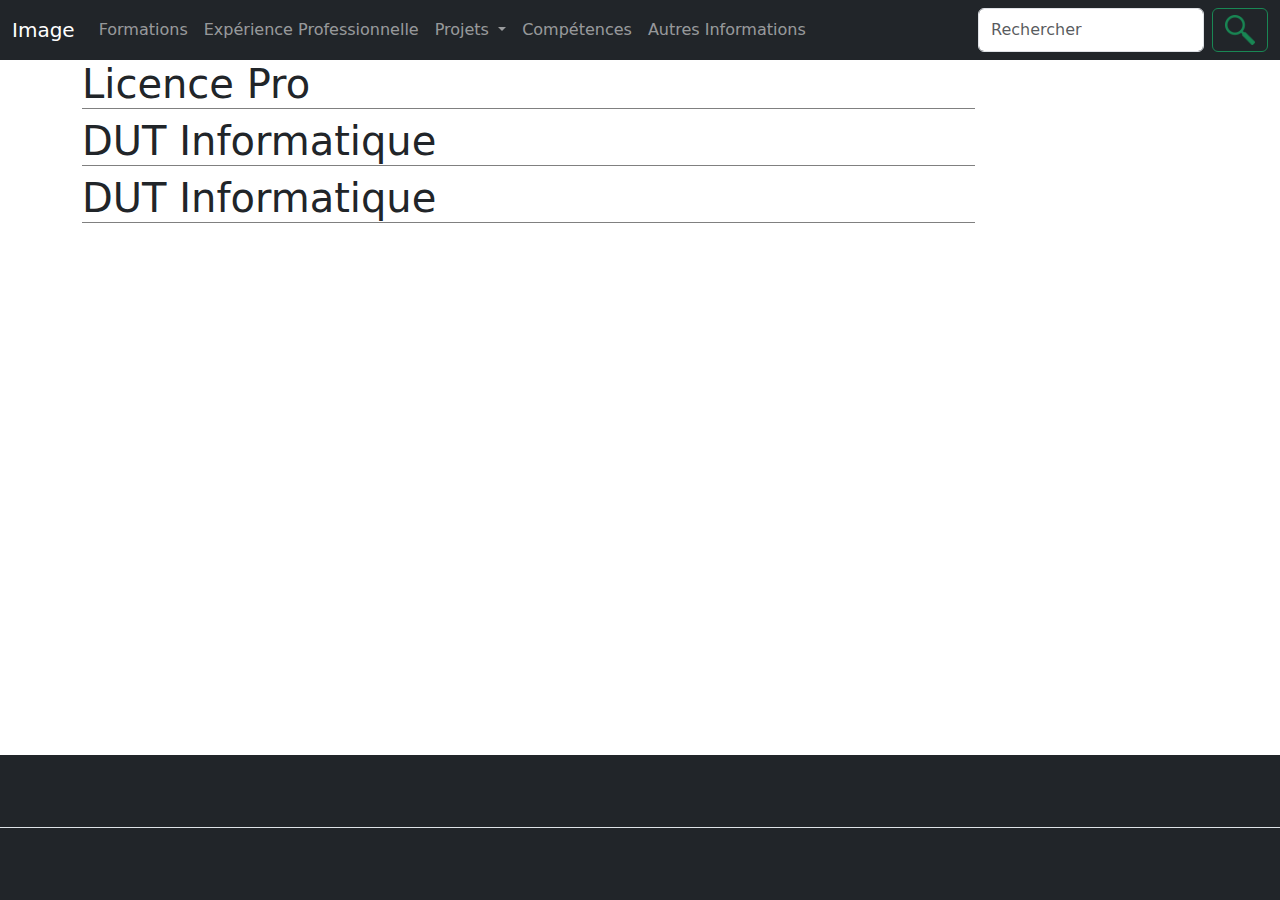
==== formation.html @ 3f58f54f "liens vers formations" ====
<!DOCTYPE html>
<html lang="en">
<head>
	<title>Cléis BENOIT-GONIN</title>
	<meta charset="utf-8">
	<meta name="viewport" content="width=device-width, initial-scale=1">
	<link rel="stylesheet" href="style.css">
	<link href="https://cdn.jsdelivr.net/npm/bootstrap@5.0.0/dist/css/bootstrap.min.css" rel="stylesheet" >
    <script src="https://cdn.jsdelivr.net/npm/@popperjs/core@2.9.2/dist/umd/popper.min.js" ></script>
    <script src="https://cdn.jsdelivr.net/npm/bootstrap@5.0.1/dist/js/bootstrap.min.js" integrity="sha384-Atwg2Pkwv9vp0ygtn1JAojH0nYbwNJLPhwyoVbhoPwBhjQPR5VtM2+xf0Uwh9KtT" crossorigin="anonymous"></script>
    
    <!-- Custom styles for this template -->
    <link href="sticky-footer.css" rel="stylesheet">

</head>
<body>
<div class="d-flex flex-column min-vh-100">

    <nav class="navbar navbar-expand-lg navbar-dark bg-dark">
	<div class="container-fluid">
    <a class="navbar-brand" href="index.html">Image</a>
    
	<button class="navbar-toggler" type="button" data-bs-toggle="collapse" data-bs-target="#navbarNavDarkDropdown" aria-controls="navbarNavDarkDropdown" aria-expanded="false" aria-label="Toggle navigation">
      <span class="navbar-toggler-icon"></span>
    
	</button>
    
	<div class="collapse navbar-collapse" id="navbarNavDarkDropdown">
      <ul class="navbar-nav me-auto mb-2 mb-md-0">
	  <li class="nav-item">
		<a class="nav-link" href="formation.html">Formations</a>
		</li>
		<li class="nav-item">
		<a class="nav-link" href="#">Expérience Professionnelle</a>
		</li>
        <li class="nav-item dropdown">
          <a class="nav-link dropdown-toggle" href="#" id="navbarDarkDropdownMenuLink" role="button" data-bs-toggle="dropdown" aria-expanded="false">
            Projets
          </a>
          <ul class="dropdown-menu dropdown-menu-dark" aria-labelledby="navbarDarkDropdownMenuLink">
            <li><a class="dropdown-item" href="#">Licence Pro MPGE</a></li>
            <li><a class="dropdown-item" href="#">DUT Informatique</a></li>
            <li><a class="dropdown-item" href="#">Lycée</a></li>
          </ul>
        </li>
		<li class="nav-item">
		<a class="nav-link" href="#">Compétences</a>
		</li>
		<li class="nav-item">
		<a class="nav-link" href="#">Autres Informations</a>
		</li>
      </ul>
	  
	  <form class="d-flex">
          <input class="form-control me-2" type="search" placeholder="Rechercher" aria-label="Search">
          <button class="btn btn-outline-success" type="submit"><img src="loupe.png" style="width:30px"></button>
        </form>
    </div>
  </div>
</nav>


    <main class="flex-fill" style="center">
	<div class="container">
	<div class="row">
	<div class="col-lg-12">
	<h1 style="inline">Licence Pro</h1>
	<h1>DUT Informatique</h1>
	<h1>DUT Informatique</h1>
	</div>
	</div>
	</div>
    </main>
	
	
<footer class="footer mt-auto py-3 bg-dark">
<ul class="nav justify-content-center border-bottom pb-3 mb-3">
      <li class="nav-item"><a href="index.html" class="nav-link px-2 text-muted">Accueil</a></li>
      <li class="nav-item"><a href="mentions.html" class="nav-link px-2 text-muted">Mentions légales</a></li>
      <li class="nav-item"><a href="contact.html" class="nav-link px-2 text-muted">Contact</a></li>
    </ul>
    <p class="text-center text-muted">&copy; 2021 ENSG, Cléis BENOIT-GONIN</p>
  </footer>
</div>

  <!--<script src="../assets/dist/js/bootstrap.bundle.min.js"></script>-->
</body>
</html>
---- style.css ----
h1 {
   border-bottom: 1px solid #808080;
   width:80%
}
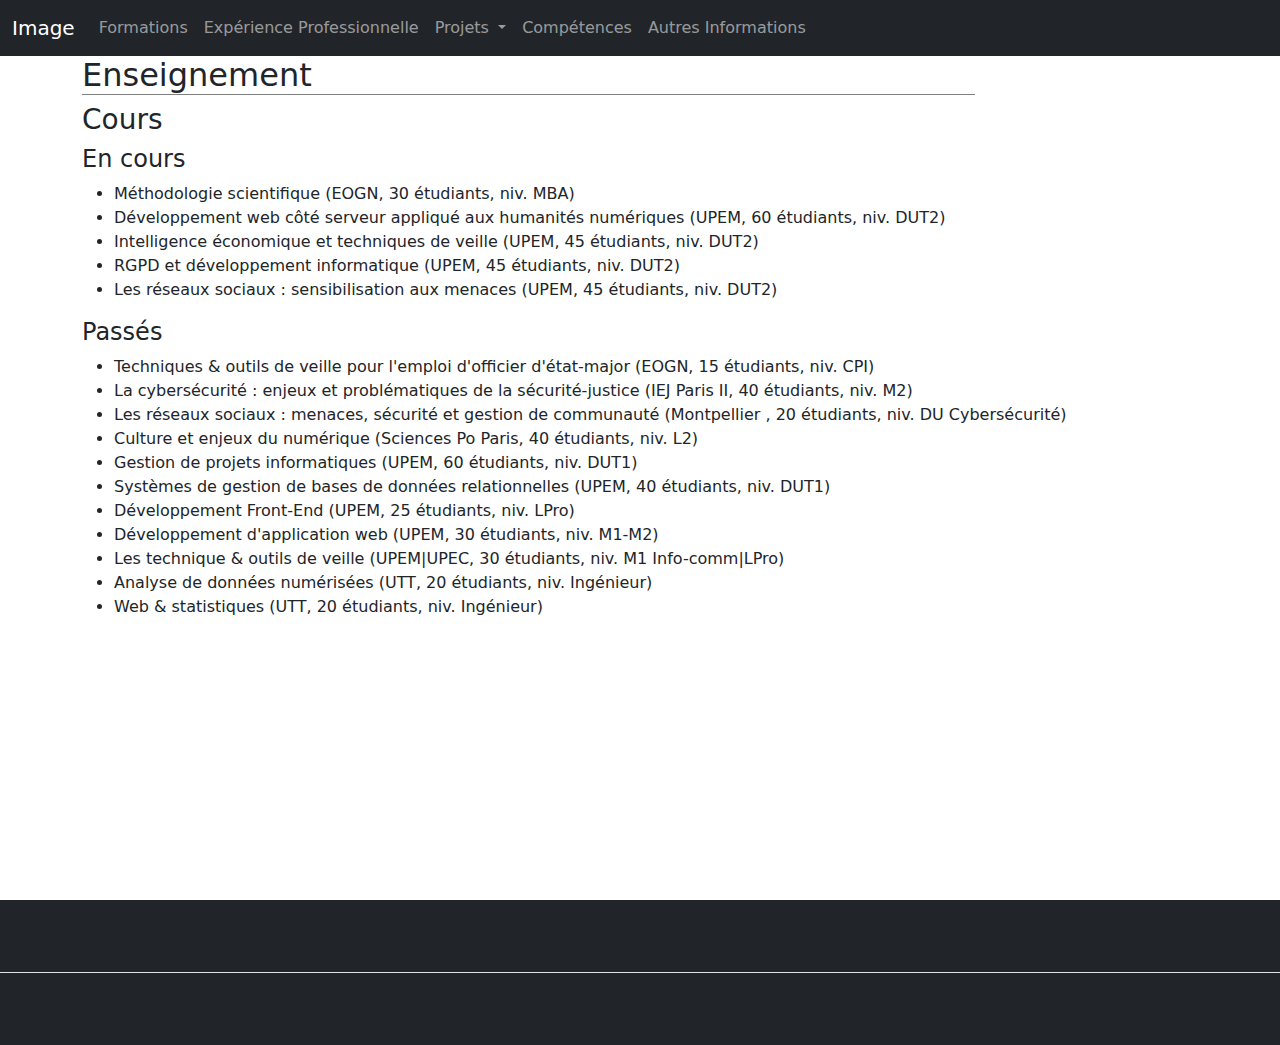
==== commit f9b9c24c: "github + footer" ====
--- a/formation.html
+++ b/formation.html
@@ -8,7 +8,7 @@
 	<link href="https://cdn.jsdelivr.net/npm/bootstrap@5.0.0/dist/css/bootstrap.min.css" rel="stylesheet" >
     <script src="https://cdn.jsdelivr.net/npm/@popperjs/core@2.9.2/dist/umd/popper.min.js" ></script>
     <script src="https://cdn.jsdelivr.net/npm/bootstrap@5.0.1/dist/js/bootstrap.min.js" integrity="sha384-Atwg2Pkwv9vp0ygtn1JAojH0nYbwNJLPhwyoVbhoPwBhjQPR5VtM2+xf0Uwh9KtT" crossorigin="anonymous"></script>
-    
+
     <!-- Custom styles for this template -->
     <link href="sticky-footer.css" rel="stylesheet">
 
@@ -18,13 +18,13 @@
 
     <nav class="navbar navbar-expand-lg navbar-dark bg-dark">
 	<div class="container-fluid">
-    <a class="navbar-brand" href="index.html">Image</a>
-    
+    <a class="navbar-brand" href="index2.html">Image</a>
+
 	<button class="navbar-toggler" type="button" data-bs-toggle="collapse" data-bs-target="#navbarNavDarkDropdown" aria-controls="navbarNavDarkDropdown" aria-expanded="false" aria-label="Toggle navigation">
       <span class="navbar-toggler-icon"></span>
-    
+
 	</button>
-    
+
 	<div class="collapse navbar-collapse" id="navbarNavDarkDropdown">
       <ul class="navbar-nav me-auto mb-2 mb-md-0">
 	  <li class="nav-item">
@@ -50,32 +50,41 @@
 		<a class="nav-link" href="#">Autres Informations</a>
 		</li>
       </ul>
-	  
-	  <form class="d-flex">
+
+	  <!-- <form class="d-flex">
           <input class="form-control me-2" type="search" placeholder="Rechercher" aria-label="Search">
           <button class="btn btn-outline-success" type="submit"><img src="loupe.png" style="width:30px"></button>
-        </form>
+        </form> -->
     </div>
   </div>
 </nav>
 
 
     <main class="flex-fill" style="center">
-	<div class="container">
-	<div class="row">
-	<div class="col-lg-12">
-	<h1 style="inline">Licence Pro</h1>
-	<h1>DUT Informatique</h1>
-	<h1>DUT Informatique</h1>
-	</div>
-	</div>
+			<div class="container-lg">
+        <div class="row">
+            <div class="col-lg-12">
+                <h2>Enseignement</h2>
+                <h3>Cours</h3>
+
+                <h4>En cours</h4>
+                <ul>
+                                    <li>Méthodologie scientifique (EOGN, 30 étudiants, niv. MBA) </li>                <li>Développement web côté serveur appliqué aux humanités numériques (UPEM, 60 étudiants, niv. DUT2) <a class="fa fa-file-upload" href="/cours/web/"></a></li>                <li>Intelligence économique et techniques de veille (UPEM, 45 étudiants, niv. DUT2) </li>                <li>RGPD et développement informatique (UPEM, 45 étudiants, niv. DUT2) </li>                <li>Les réseaux sociaux : sensibilisation aux menaces (UPEM, 45 étudiants, niv. DUT2) </li>                </ul>
+
+                <h4>Passés</h4>
+                <ul>
+                                    <li>Techniques &amp; outils de veille pour l'emploi d'officier d'état-major (EOGN, 15 étudiants, niv. CPI) </li>                <li>La cybersécurité : enjeux et problématiques de la sécurité-justice (IEJ Paris II, 40 étudiants, niv. M2) </li>                <li>Les réseaux sociaux : menaces, sécurité et gestion de communauté (Montpellier , 20 étudiants, niv. DU Cybersécurité) </li>                <li>Culture et enjeux du numérique (Sciences Po Paris, 40 étudiants, niv. L2) </li>                <li>Gestion de projets informatiques (UPEM, 60 étudiants, niv. DUT1) </li>                <li>Systèmes de gestion de bases de données relationnelles (UPEM, 40 étudiants, niv. DUT1) </li>                <li>Développement Front-End (UPEM, 25 étudiants, niv. LPro) </li>                <li>Développement d'application web (UPEM, 30 étudiants, niv. M1-M2) </li>                <li>Les technique &amp; outils de veille (UPEM|UPEC, 30 étudiants, niv. M1 Info-comm|LPro) </li>                <li>Analyse de données numérisées (UTT, 20 étudiants, niv. Ingénieur) </li>                <li>Web &amp; statistiques (UTT, 20 étudiants, niv. Ingénieur) </li>                </ul>
+
+            </div>
+        </div>
+    </div>
 	</div>
     </main>
-	
-	
+
+
 <footer class="footer mt-auto py-3 bg-dark">
 <ul class="nav justify-content-center border-bottom pb-3 mb-3">
-      <li class="nav-item"><a href="index.html" class="nav-link px-2 text-muted">Accueil</a></li>
+      <li class="nav-item"><a href="index2.html" class="nav-link px-2 text-muted">Accueil</a></li>
       <li class="nav-item"><a href="mentions.html" class="nav-link px-2 text-muted">Mentions légales</a></li>
       <li class="nav-item"><a href="contact.html" class="nav-link px-2 text-muted">Contact</a></li>
     </ul>
--- a/style.css
+++ b/style.css
@@ -1,4 +1,4 @@
-h1 {
+h2 {
    border-bottom: 1px solid #808080;
    width:80%
-}+}
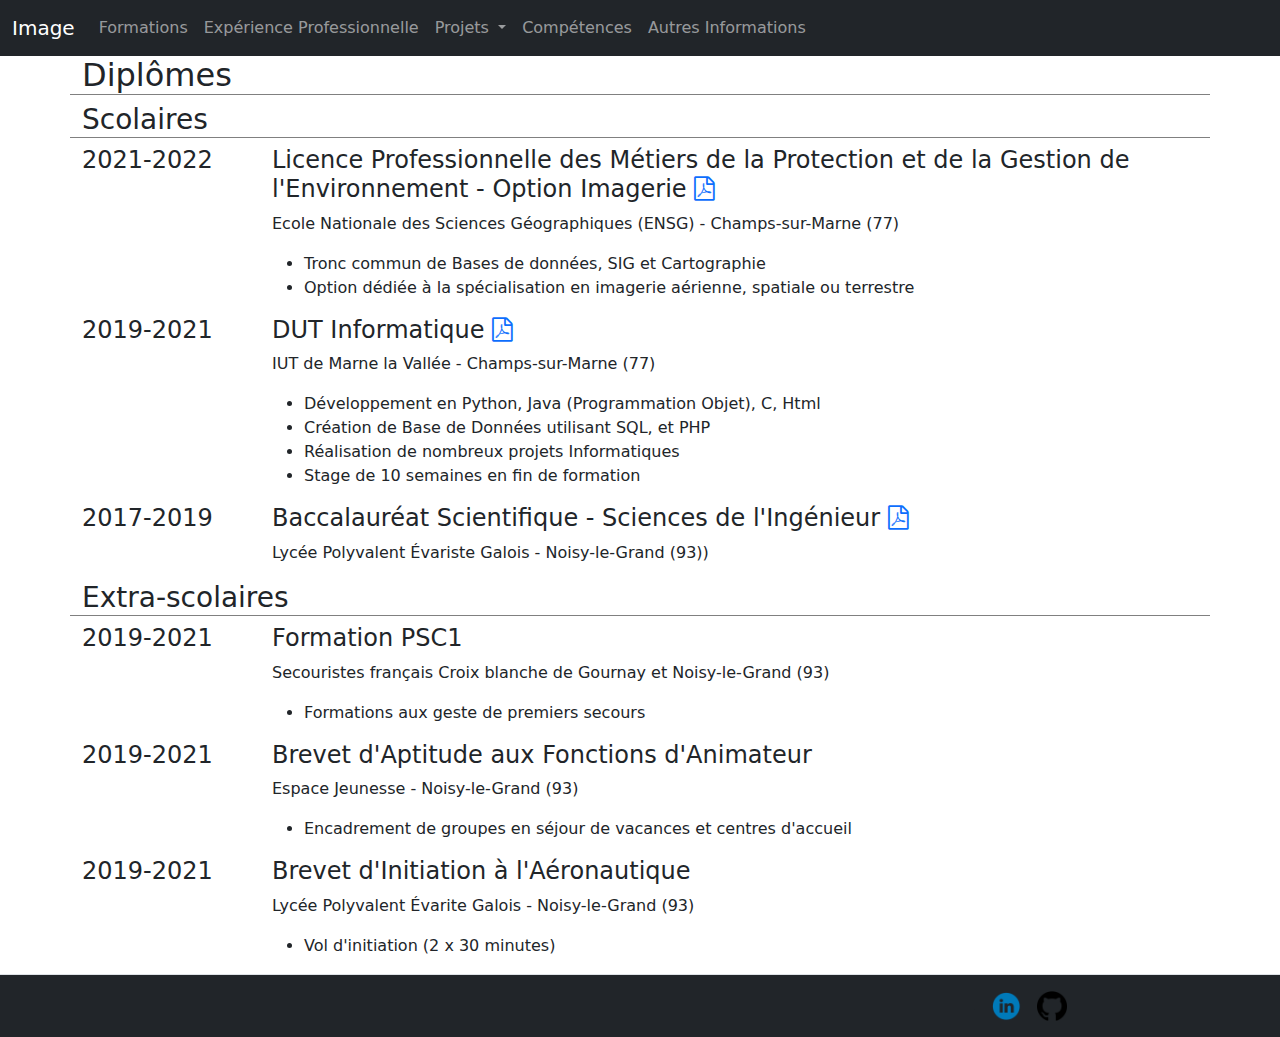
==== commit fed56581: "formations" ====
--- a/formation.html
+++ b/formation.html
@@ -11,6 +11,7 @@
 
     <!-- Custom styles for this template -->
     <link href="sticky-footer.css" rel="stylesheet">
+		<link rel="stylesheet" href="https://cdnjs.cloudflare.com/ajax/libs/font-awesome/4.7.0/css/font-awesome.min.css">
 
 </head>
 <body>
@@ -53,44 +54,113 @@
 
 	  <!-- <form class="d-flex">
           <input class="form-control me-2" type="search" placeholder="Rechercher" aria-label="Search">
-          <button class="btn btn-outline-success" type="submit"><img src="loupe.png" style="width:30px"></button>
+          <button class="btn btn-outline-success" type="submit"><img src="files/loupe.png" style="width:30px"></button>
         </form> -->
     </div>
   </div>
 </nav>
 
-
     <main class="flex-fill" style="center">
 			<div class="container-lg">
         <div class="row">
-            <div class="col-lg-12">
-                <h2>Enseignement</h2>
-                <h3>Cours</h3>
+					<h2>Diplômes</h2>
+                <h3>Scolaires</h3>
 
-                <h4>En cours</h4>
+								<div class="col-lg-2">
+									<h4>2021-2022</h4>
+								</div>
+								<div class="col-lg-10">
+                <h4>Licence Professionnelle des Métiers de la Protection et de la Gestion de l'Environnement - Option Imagerie
+								<a class="fa fa-file-pdf-o" href="files/Competences_LPro.pdf"></a></h4>
+								<p>Ecole Nationale des Sciences Géographiques (ENSG) - Champs-sur-Marne (77)</p>
                 <ul>
-                                    <li>Méthodologie scientifique (EOGN, 30 étudiants, niv. MBA) </li>                <li>Développement web côté serveur appliqué aux humanités numériques (UPEM, 60 étudiants, niv. DUT2) <a class="fa fa-file-upload" href="/cours/web/"></a></li>                <li>Intelligence économique et techniques de veille (UPEM, 45 étudiants, niv. DUT2) </li>                <li>RGPD et développement informatique (UPEM, 45 étudiants, niv. DUT2) </li>                <li>Les réseaux sociaux : sensibilisation aux menaces (UPEM, 45 étudiants, niv. DUT2) </li>                </ul>
+									<li>Tronc commun de Bases de données, SIG et Cartographie </li>
+									<li>Option dédiée à la spécialisation en imagerie aérienne, spatiale ou terrestre </li>
+								</ul>
+							</div>
 
-                <h4>Passés</h4>
+								<div class="col-lg-2">
+									<h4>2019-2021</h4>
+								</div>
+								<div class="col-lg-10">
+                <h4>DUT Informatique
+								<a class="fa fa-file-pdf-o" href="https://cache.media.enseignementsup-recherche.gouv.fr/file/DUT_-_Programmes_pedagogiques_nationaux/82/6/informatique_157826.pdf"></a></h4>
+								<p>IUT de Marne la Vallée - Champs-sur-Marne (77)</p>
                 <ul>
-                                    <li>Techniques &amp; outils de veille pour l'emploi d'officier d'état-major (EOGN, 15 étudiants, niv. CPI) </li>                <li>La cybersécurité : enjeux et problématiques de la sécurité-justice (IEJ Paris II, 40 étudiants, niv. M2) </li>                <li>Les réseaux sociaux : menaces, sécurité et gestion de communauté (Montpellier , 20 étudiants, niv. DU Cybersécurité) </li>                <li>Culture et enjeux du numérique (Sciences Po Paris, 40 étudiants, niv. L2) </li>                <li>Gestion de projets informatiques (UPEM, 60 étudiants, niv. DUT1) </li>                <li>Systèmes de gestion de bases de données relationnelles (UPEM, 40 étudiants, niv. DUT1) </li>                <li>Développement Front-End (UPEM, 25 étudiants, niv. LPro) </li>                <li>Développement d'application web (UPEM, 30 étudiants, niv. M1-M2) </li>                <li>Les technique &amp; outils de veille (UPEM|UPEC, 30 étudiants, niv. M1 Info-comm|LPro) </li>                <li>Analyse de données numérisées (UTT, 20 étudiants, niv. Ingénieur) </li>                <li>Web &amp; statistiques (UTT, 20 étudiants, niv. Ingénieur) </li>                </ul>
+									<li>Développement en Python, Java (Programmation Objet), C, Html </li>
+									<li>Création de Base de Données utilisant SQL, et PHP </li>
+									<li>Réalisation de nombreux projets Informatiques </li>
+									<li>Stage de 10 semaines en fin de formation </li>
+								</ul>
+							</div>
 
-            </div>
+							<div class="col-lg-2">
+								<h4>2017-2019</h4>
+							</div>
+							<div class="col-lg-10">
+							<h4>Baccalauréat Scientifique - Sciences de l'Ingénieur
+							<a class="fa fa-file-pdf-o" href="files/Competences_LPro.pdf"></a></h4>
+							<p>Lycée Polyvalent Évariste Galois - Noisy-le-Grand (93))</p>
+						</div>
+
+								<h3>Extra-scolaires</h3>
+
+								<!-- PSC1 -->
+								<div class="col-lg-2">
+									<h4>2019-2021</h4>
+								</div>
+								<div class="col-lg-10">
+                <h4>Formation PSC1</h4>
+								<p>Secouristes français Croix blanche de Gournay et Noisy-le-Grand (93)</p>
+                <ul>
+									<li>Formations aux geste de premiers secours </li>
+								</ul>
+							</div>
+
+							<!-- BAFA -->
+								<div class="col-lg-2">
+									<h4>2019-2021</h4>
+								</div>
+								<div class="col-lg-10">
+                <h4>Brevet d'Aptitude aux Fonctions d'Animateur</h4>
+								<p>Espace Jeunesse - Noisy-le-Grand (93)</p>
+                <ul>
+									<li>Encadrement de groupes en séjour de vacances et centres d'accueil </li>
+								</ul>
+							</div>
+
+							<!-- BIA -->
+							<div class="col-lg-2">
+								<h4>2019-2021</h4>
+							</div>
+							<div class="col-lg-10">
+							<h4>Brevet d'Initiation à l'Aéronautique</h4>
+							<p>Lycée Polyvalent Évarite Galois - Noisy-le-Grand (93)</p>
+							<ul>
+								<li>Vol d'initiation (2 x 30 minutes)</li>
+							</ul>
+						</div>
+
         </div>
     </div>
-	</div>
     </main>
 
 
-<footer class="footer mt-auto py-3 bg-dark">
-<ul class="nav justify-content-center border-bottom pb-3 mb-3">
-      <li class="nav-item"><a href="index2.html" class="nav-link px-2 text-muted">Accueil</a></li>
-      <li class="nav-item"><a href="mentions.html" class="nav-link px-2 text-muted">Mentions légales</a></li>
-      <li class="nav-item"><a href="contact.html" class="nav-link px-2 text-muted">Contact</a></li>
-    </ul>
-    <p class="text-center text-muted">&copy; 2021 ENSG, Cléis BENOIT-GONIN</p>
-  </footer>
-</div>
+		<!-- Footer -->
+		<footer class="d-flex flex-wrap justify-content-between align-items-center mt-auto py-3 border-top bg-dark">
+		    <div class="col-md-4 d-flex align-items-center">
+		      <a href="/" class="mb-3 me-2 mb-md-0 text-muted text-decoration-none lh-1">
+		        <svg class="bi" width="30" height="24"><use xlink:href="#bootstrap"/></svg>
+		      </a>
+		      <span class="text-muted">&copy; 2021 Company, Inc</span>
+		    </div>
+
+		    <ul class="nav col-md-4 justify-content-end list-unstyled d-flex">
+					<li class="ms-3"><a class="text-muted" href="mailto:cleisbg@gmail.com">cleisbg@gmail.com</a></li>
+					<li class="ms-3"><a class="text-muted" href="https://www.linkedin.com/in/cl%C3%A9is-benoit-gonin/"><img src="files/logo-linkedin.png" style="height:30px"</a></li>
+					<li class="ms-3"><a class="text-muted" href="https://github.com/CleisBG?tab=repositories"><img src="files/logo-github.png" style="height:30px"</a></li>
+		    </ul>
+		</footer>
 
   <!--<script src="../assets/dist/js/bootstrap.bundle.min.js"></script>-->
 </body>
--- a/style.css
+++ b/style.css
@@ -1,4 +1,11 @@
 h2 {
    border-bottom: 1px solid #808080;
-   width:80%
+   width:100%;
+   /* margin-bottom: 10px;
+   margin-top: 50px; */
 }
+
+h3 {
+   border-bottom: 1px solid #808080;
+   width:100%;
+}
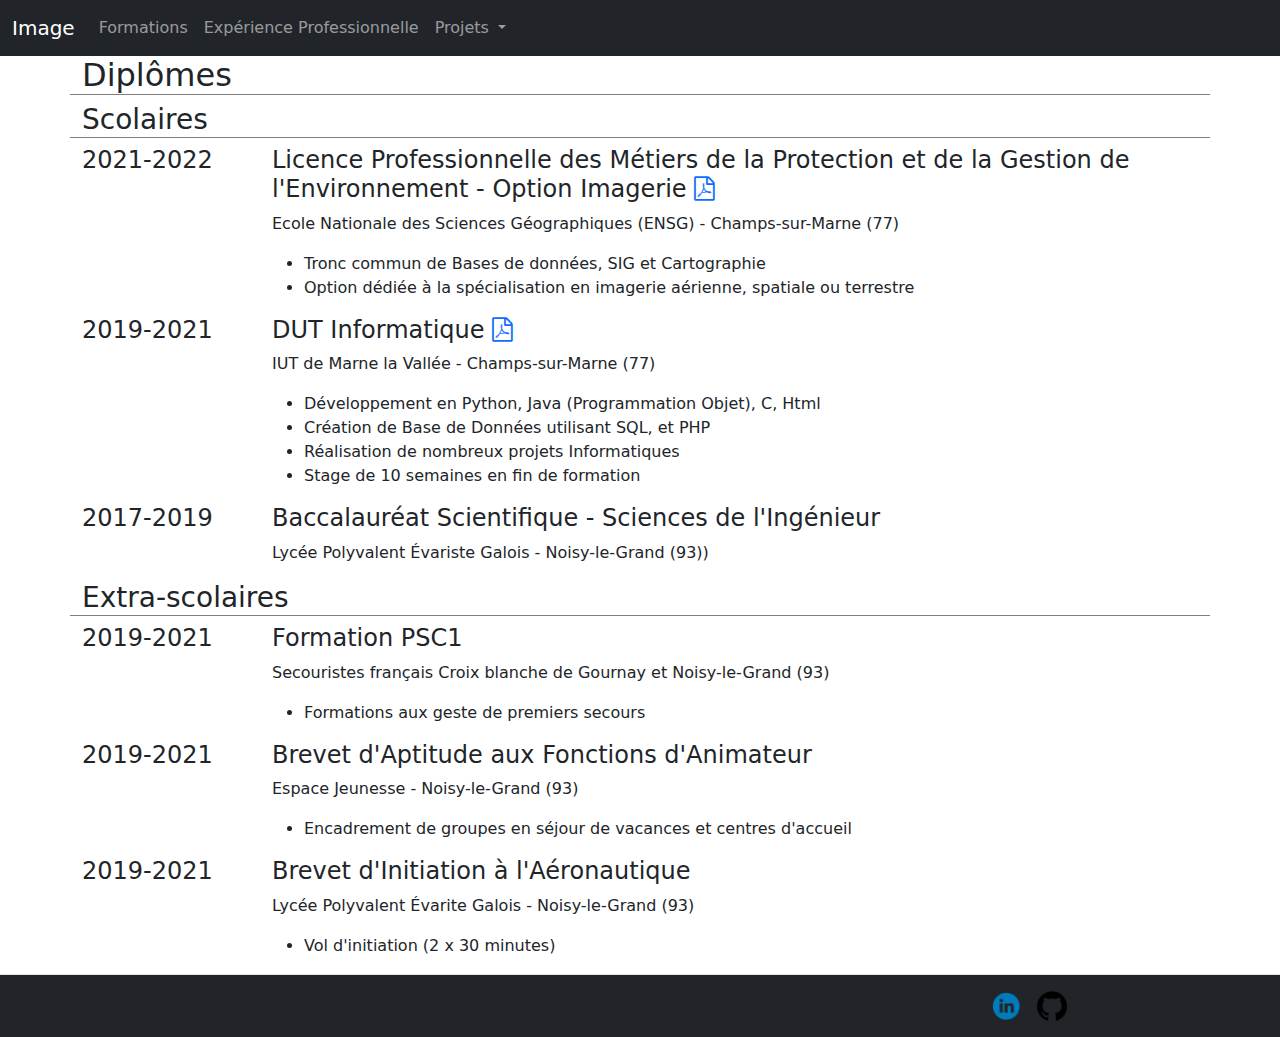
==== commit 3e94698e: "all pages" ====
--- a/formation.html
+++ b/formation.html
@@ -1,7 +1,7 @@
 <!DOCTYPE html>
 <html lang="en">
 <head>
-	<title>Cléis BENOIT-GONIN</title>
+	<title>Cléis Benoit-Gonin</title>
 	<meta charset="utf-8">
 	<meta name="viewport" content="width=device-width, initial-scale=1">
 	<link rel="stylesheet" href="style.css">
@@ -39,17 +39,11 @@
             Projets
           </a>
           <ul class="dropdown-menu dropdown-menu-dark" aria-labelledby="navbarDarkDropdownMenuLink">
-            <li><a class="dropdown-item" href="#">Licence Pro MPGE</a></li>
-            <li><a class="dropdown-item" href="#">DUT Informatique</a></li>
-            <li><a class="dropdown-item" href="#">Lycée</a></li>
+            <li><a class="dropdown-item" href="projets.html#lpro">Licence Pro MPGE</a></li>
+            <li><a class="dropdown-item" href="projets.html#dut">DUT Informatique</a></li>
+            <li><a class="dropdown-item" href="projets.html#lycee">Lycée</a></li>
           </ul>
         </li>
-		<li class="nav-item">
-		<a class="nav-link" href="#">Compétences</a>
-		</li>
-		<li class="nav-item">
-		<a class="nav-link" href="#">Autres Informations</a>
-		</li>
       </ul>
 
 	  <!-- <form class="d-flex">
@@ -98,8 +92,7 @@
 								<h4>2017-2019</h4>
 							</div>
 							<div class="col-lg-10">
-							<h4>Baccalauréat Scientifique - Sciences de l'Ingénieur
-							<a class="fa fa-file-pdf-o" href="files/Competences_LPro.pdf"></a></h4>
+							<h4>Baccalauréat Scientifique - Sciences de l'Ingénieur</h4>
 							<p>Lycée Polyvalent Évariste Galois - Noisy-le-Grand (93))</p>
 						</div>
 
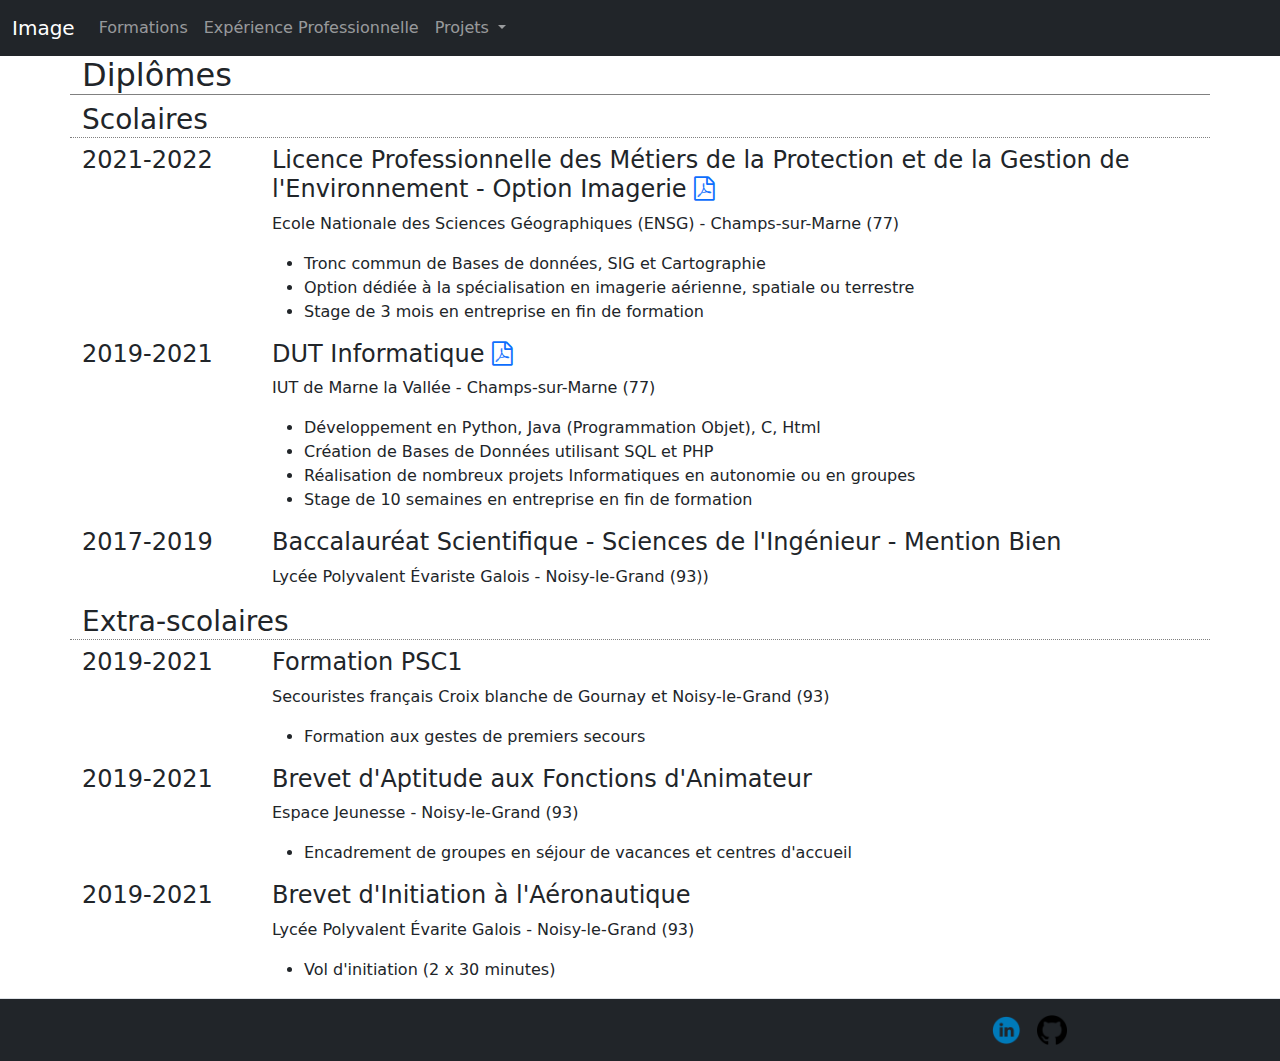
==== commit fef0d073: "projects" ====
--- a/formation.html
+++ b/formation.html
@@ -32,7 +32,7 @@
 		<a class="nav-link" href="formation.html">Formations</a>
 		</li>
 		<li class="nav-item">
-		<a class="nav-link" href="#">Expérience Professionnelle</a>
+		<a class="nav-link" href="experiences.html">Expérience Professionnelle</a>
 		</li>
         <li class="nav-item dropdown">
           <a class="nav-link dropdown-toggle" href="#" id="navbarDarkDropdownMenuLink" role="button" data-bs-toggle="dropdown" aria-expanded="false">
@@ -70,6 +70,7 @@
                 <ul>
 									<li>Tronc commun de Bases de données, SIG et Cartographie </li>
 									<li>Option dédiée à la spécialisation en imagerie aérienne, spatiale ou terrestre </li>
+									<li>Stage de 3 mois en entreprise en fin de formation</li>
 								</ul>
 							</div>
 
@@ -82,9 +83,9 @@
 								<p>IUT de Marne la Vallée - Champs-sur-Marne (77)</p>
                 <ul>
 									<li>Développement en Python, Java (Programmation Objet), C, Html </li>
-									<li>Création de Base de Données utilisant SQL, et PHP </li>
-									<li>Réalisation de nombreux projets Informatiques </li>
-									<li>Stage de 10 semaines en fin de formation </li>
+									<li>Création de Bases de Données utilisant SQL et PHP </li>
+									<li>Réalisation de nombreux projets Informatiques en autonomie ou en groupes </li>
+									<li>Stage de 10 semaines en entreprise en fin de formation </li>
 								</ul>
 							</div>
 
@@ -92,7 +93,7 @@
 								<h4>2017-2019</h4>
 							</div>
 							<div class="col-lg-10">
-							<h4>Baccalauréat Scientifique - Sciences de l'Ingénieur</h4>
+							<h4>Baccalauréat Scientifique - Sciences de l'Ingénieur - Mention Bien</h4>
 							<p>Lycée Polyvalent Évariste Galois - Noisy-le-Grand (93))</p>
 						</div>
 
@@ -106,7 +107,7 @@
                 <h4>Formation PSC1</h4>
 								<p>Secouristes français Croix blanche de Gournay et Noisy-le-Grand (93)</p>
                 <ul>
-									<li>Formations aux geste de premiers secours </li>
+									<li>Formation aux gestes de premiers secours </li>
 								</ul>
 							</div>
 
--- a/style.css
+++ b/style.css
@@ -6,6 +6,6 @@
 }
 
 h3 {
-   border-bottom: 1px solid #808080;
+   border-bottom: dotted 1px #808080;
    width:100%;
 }
